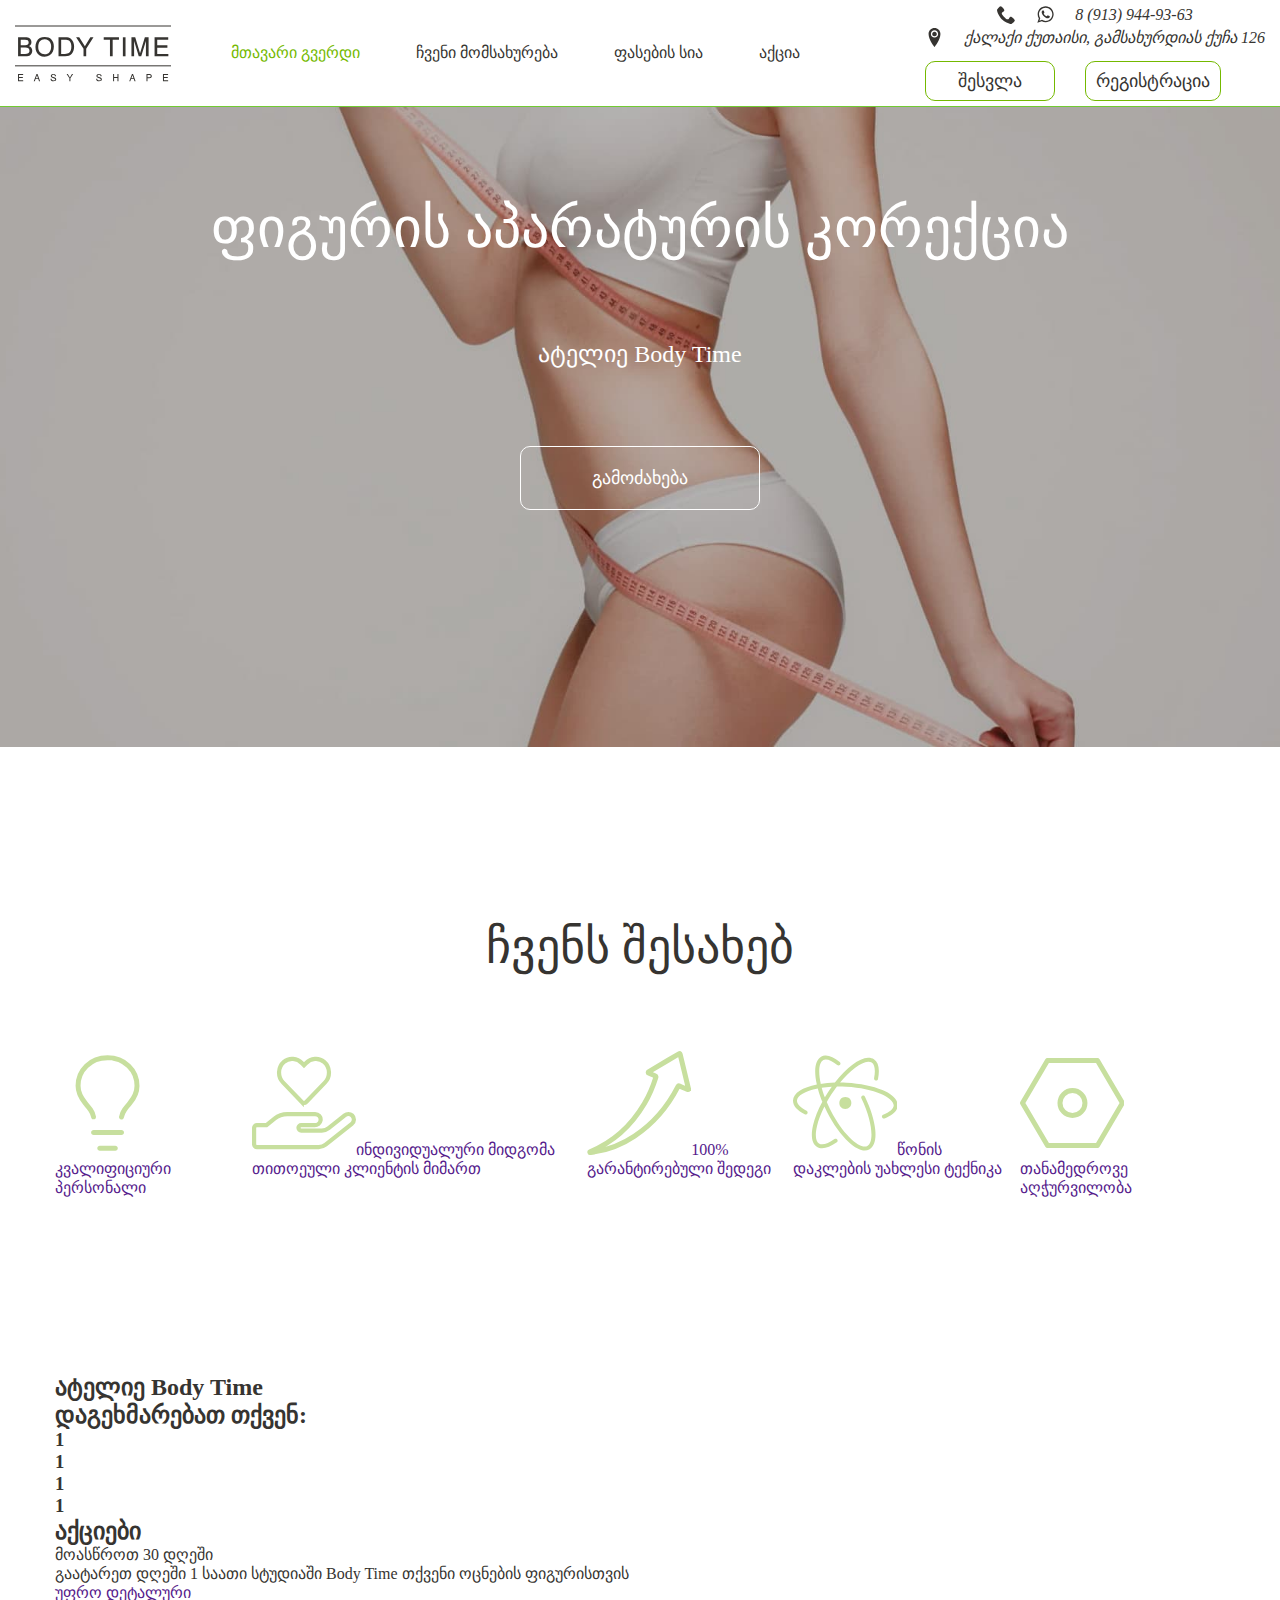
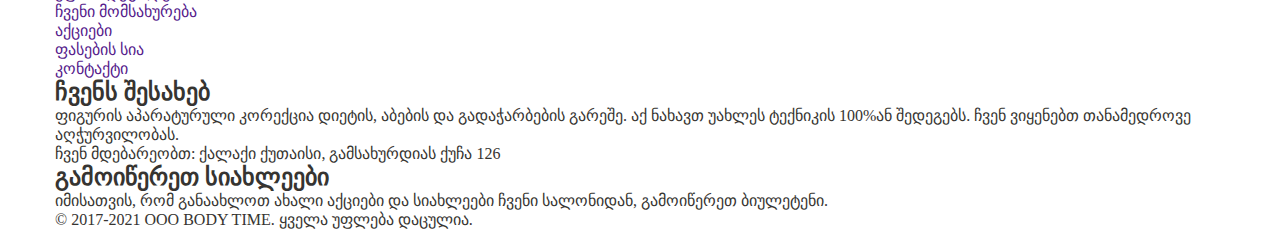
==== index.html @ a623d9ad "1" ====
<!DOCTYPE html>
<html lang="ka">
  <head>
    <meta charset="UTF-8" />
    <meta name="viewport" content="width=device-width, initial-scale=1.0" />
    <title>Body Time</title>
    <link
      rel="stylesheet"
      href="https://cdnjs.cloudflare.com/ajax/libs/modern-normalize/1.1.0/modern-normalize.min.css"
      integrity="sha512-wpPYUAdjBVSE4KJnH1VR1HeZfpl1ub8YT/NKx4PuQ5NmX2tKuGu6U/JRp5y+Y8XG2tV+wKQpNHVUX03MfMFn9Q=="
      crossorigin="anonymous"
      referrerpolicy="no-referrer"
    />
    <link
      href="https://fonts.googleapis.com/css2?family=Noto+Serif+Georgian:wdth,wght@62.5..100,100..900&display=swap"
      rel="stylesheet"
    />
    <link rel="stylesheet" href="./css/main.min.css" />
  </head>
  <body>
    <header class="header conteiner">
      <nav class="header__nav">
        <a href="" class="logo"><img src="./images/logo.svg" alt="" /></a>
        <ul class="header__list">
          <li class="header__item">
            <a href="" class="header__link header__link--active">მთავარი გვერდი</a>
          </li>
          <li class="header__item">
            <a href="./main.html" class="header__link">ჩვენი მომსახურება</a>
          </li>
          <li class="header__item"><a href="" class="header__link">ფასების სია</a></li>
          <li class="header__item"><a href="" class="header__link">აქცია</a></li>
        </ul>
      </nav>
      <address class="address">
        <ul class="address__list">
          <li class="address__item">
            <a href="" class="address__link"
              ><svg class="address__link--svg">
                <use href="./images/symbol-defs2.svg#icon-phone"></use></svg
              ><svg class="address__link--svg">
                <use href="./images/symbol-defs2.svg#icon-whatsapp "></use></svg
              >8 (913) 944-93-63</a
            >
          </li>
          <li class="address__item">
            <a href="" class="address__link"
              ><svg class="address__link--svg">
                <use href="./images/symbol-defs2.svg#icon-location2 "></use></svg
              >ქალაქი ქუთაისი, გამსახურდიას ქუჩა 126</a
            >
          </li>
        </ul>
        <button type="button" class="address__bt first">შესვლა</button>
        <button type="button" class="address__bt second">რეგისტრაცია</button>
      </address>
    </header>
    <main>
      <section class="hero">
        <div class="conteiner">
          <h1 class="hero__title">ფიგურის აპარატურის კორექცია</h1>
          <p class="hero__text">ატელიე Body Time</p>
          <button type="button" class="hero__btn">გამოძახება</button>
        </div>
      </section>
      <section class="ebout conteiner">
        <h2 class="ebout__title">ჩვენს შესახებ</h2>
        <ul class="ebout__list">
          <li class="ebout__item">
            <a href=""
              ><svg class="ebout__svg">
                <use href="./images/symbol-defs.svg#icon-lampochka"></use></svg
              >კვალიფიციური პერსონალი</a
            >
          </li>
          <li>
            <a href=""
              ><svg class="ebout__svg">
                <use href="./images/symbol-defs.svg#icon-rukaserdce"></use></svg
              >ინდივიდუალური მიდგომა თითოეული კლიენტის მიმართ</a
            >
          </li>
          <li>
            <a href=""
              ><svg class="ebout__svg"><use href="./images/symbol-defs.svg#icon-strela"></use></svg
              >100% გარანტირებული შედეგი</a
            >
          </li>
          <li>
            <a href=""
              ><svg class="ebout__svg"><use href="./images/symbol-defs.svg#icon-krugi"></use></svg
              >წონის დაკლების უახლესი ტექნიკა</a
            >
          </li>
          <li>
            <a href=""
              ><svg class="ebout__svg"><use href="./images/symbol-defs.svg#icon-gaika"></use></svg
              >თანამედროვე აღჭურვილობა</a
            >
          </li>
        </ul>
      </section>
      <section class="conteiner">
        <h2>
          ატელიე Body Time <br />
          დაგეხმარებათ თქვენ:
        </h2>
        <ul>
          <li>
            <h3>1</h3>
            <img src="" alt="" />
          </li>
          <li>
            <h3>1</h3>
            <img src="" alt="" />
          </li>
          <li>
            <h3>1</h3>
            <img src="" alt="" />
          </li>
          <li>
            <h3>1</h3>
            <img src="" alt="" />
          </li>
        </ul>
      </section>
      <section class="conteiner">
        <h2>აქციები</h2>
        <div>
          <p>მოასწროთ 30 დღეში</p>
          <p>გაატარეთ დღეში 1 საათი სტუდიაში Body Time თქვენი ოცნების ფიგურისთვის</p>
          <a href="">უფრო დეტალური</a>
        </div>
      </section>
    </main>
    <footer class="conteiner">
      <ul class="footer-nav">
        <li><a href="" aria-label="facebook" class="fotter-link">ჩვენი მომსახურება</a></li>
        <li><a href="" class="fotter-link">აქციები</a></li>
        <li><a href="" class="fotter-link">ფასების სია</a></li>
        <li><a href="" class="fotter-link">კონტაქტი</a></li>
      </ul>
      <div>
        <h2>ჩვენს შესახებ</h2>
        <p>
          ფიგურის აპარატურული კორექცია დიეტის, აბების და გადაჭარბების გარეშე. აქ ნახავთ უახლეს
          ტექნიკის 100%ან შედეგებს. ჩვენ ვიყენებთ თანამედროვე აღჭურვილობას.
        </p>
        <p>ჩვენ მდებარეობთ: ქალაქი ქუთაისი, გამსახურდიას ქუჩა 126</p>
      </div>
      <div>
        <h2>გამოიწერეთ სიახლეები</h2>
        <p>
          იმისათვის, რომ განაახლოთ ახალი აქციები და სიახლეები ჩვენი სალონიდან, გამოიწერეთ ბიულეტენი.
        </p>
      </div>
      <ul>
        <li><a href="" aria-label="Vk"></a></li>
        <li><a href="" aria-label="Google"></a></li>
        <li><a href="" aria-label="telephon"></a></li>
      </ul>
      <p>&copy; 2017-2021 ООО BODY TIME. ყველა უფლება დაცულია.</p>
    </footer>
  </body>
</html>
---- css/main.min.css ----
body{margin:0;font-family:Georgia,"Times New Roman",Times,serif;color:#363431;background-color:#fff}a{text-decoration:none}h1,h2,h3,h4,h5,h6{margin:0}ul{list-style:none;padding:0;margin:0}p{margin:0}img{max-width:100%;display:block;height:auto}.conteiner{margin-left:auto;margin-right:auto;padding-left:15px;padding-right:15px}@media screen and (min-width: 480px){.conteiner{width:480px}}@media screen and (min-width: 768px){.conteiner{width:768px}}@media screen and (min-width: 1200px){.conteiner{width:1200px}}html{-webkit-box-sizing:border-box;box-sizing:border-box}*,*::before,*::after{-webkit-box-sizing:inherit;box-sizing:inherit}.header{border-bottom:1px solid #71ca32;width:100%;display:-webkit-box;display:-ms-flexbox;display:flex}.logo{margin-right:60px}.header__nav{display:-webkit-box;display:-ms-flexbox;display:flex;-webkit-box-align:center;-ms-flex-align:center;align-items:center}.header__list{display:-webkit-box;display:-ms-flexbox;display:flex}.header__list .header__item:not(:last-child){margin-right:56px}.header__link{font-size:16px;line-height:1;color:#363431}.header__link:hover,.header__link:focus{color:#74b900}.header__link--active{color:#74b900}.ebout__svg{width:104px;height:104px}.address{margin-left:auto;padding-top:5px;padding-bottom:5px}.address__link{-webkit-box-align:center;-ms-flex-align:center;align-items:center;display:-webkit-inline-box;display:-ms-inline-flexbox;display:inline-flex;font-weight:400;font-size:16px;line-height:1;color:#363431}.address__link:hover,.address__link:focus{color:#74b900;fill:#74b900}.address__link--svg{fill:#363431;width:19px;height:19px;margin-right:20px}.address__bt{min-width:40px;display:inline-block;font-weight:400;font-size:18px;line-height:1;color:#363431;background-color:#fff;cursor:pointer;border-radius:10px;padding:12px;border:1px solid #74b900;padding:10px 10px}.address__bt:hover,.address__bt:focus{color:#74b900;background-color:#363431}.first{margin-right:26px;min-width:130px}.address__list{margin-bottom:10px}.address__item{text-align:center;-webkit-box-align:center;-ms-flex-align:center;align-items:center}.hero{max-width:1600px;height:640px;padding-bottom:128px;padding-top:88px;text-align:center;margin-left:auto;margin-right:auto;background-color:rgba(47,48,58,.4);background-image:url(../images/Rectangle2.jpg);background-repeat:no-repeat;background-size:cover;background-position:center}.hero__title{color:#fff;font-size:56px;font-weight:400;line-height:1.2}.hero__text{color:#fff;font-size:24px;font-weight:400;line-height:1;margin-top:80px}.hero__btn{margin-top:80px;background-color:inherit;border-radius:10px;border:1px solid #fff;color:#fff;font-size:18px;font-weight:400;line-height:1;text-align:center;padding:10px 20px;min-width:240px;height:64px;cursor:pointer}.hero__btn:hover,.hero__btn:focus{color:#71ca32;background-color:#363431;border-style:none}.ebout{padding-top:176px;padding-bottom:176px}.ebout__title{color:#363431;font-size:48px;font-weight:400;line-height:1;text-align:center}.ebout__list{margin-top:80px;display:-webkit-box;display:-ms-flexbox;display:flex}.ebout__item{-webkit-box-align:center;-ms-flex-align:center;align-items:center}/*# sourceMappingURL=main.min.css.map */
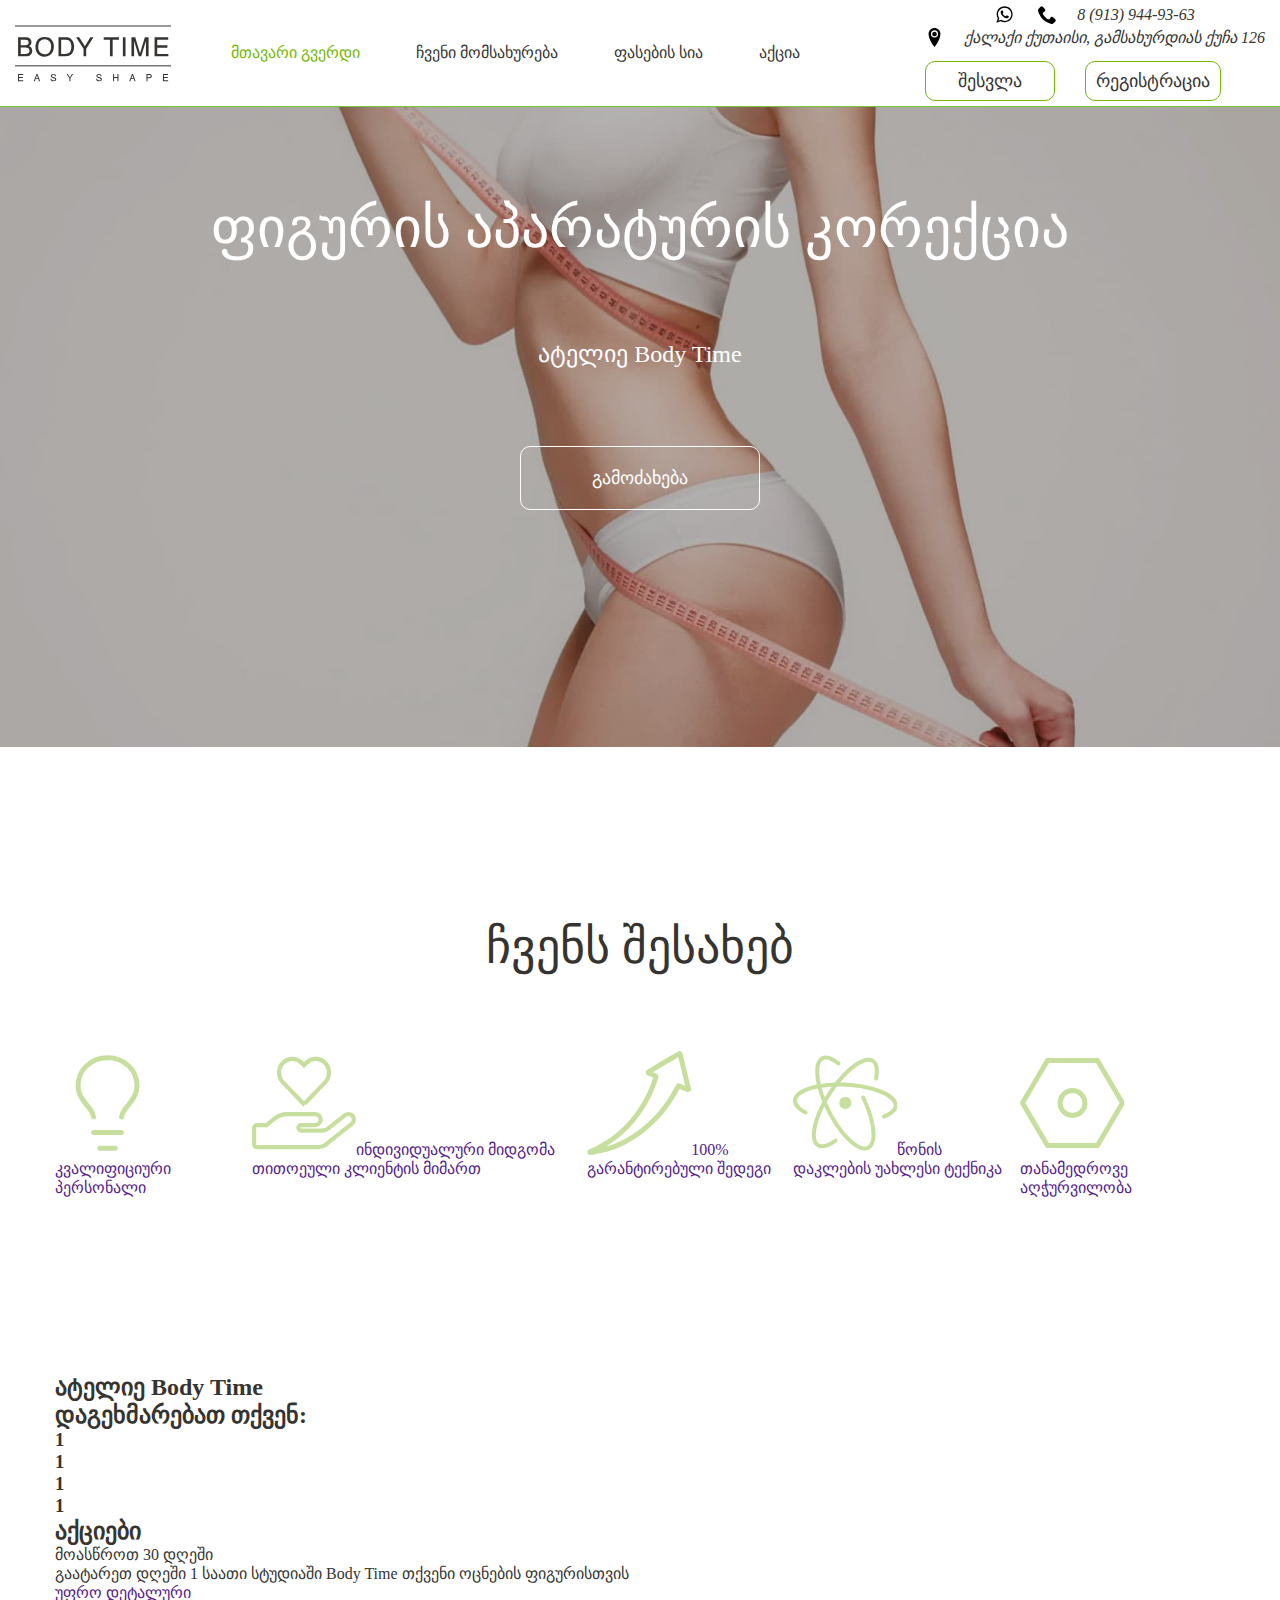
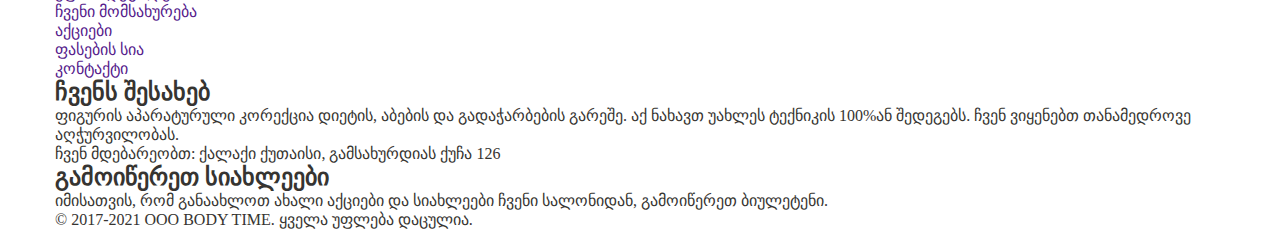
==== commit ec5933fc: "1" ====
--- a/index.html
+++ b/index.html
@@ -37,9 +37,11 @@
           <li class="address__item">
             <a href="" class="address__link"
               ><svg class="address__link--svg">
+                <use href="./images/symbol-defs2.svg#icon-whatsapp "></use></svg
+            ></a>
+            <a href="" class="address__link"
+              ><svg class="address__link--svg">
                 <use href="./images/symbol-defs2.svg#icon-phone"></use></svg
-              ><svg class="address__link--svg">
-                <use href="./images/symbol-defs2.svg#icon-whatsapp "></use></svg
               >8 (913) 944-93-63</a
             >
           </li>
--- a/css/main.min.css
+++ b/css/main.min.css
@@ -1 +1 @@
-body{margin:0;font-family:Georgia,"Times New Roman",Times,serif;color:#363431;background-color:#fff}a{text-decoration:none}h1,h2,h3,h4,h5,h6{margin:0}ul{list-style:none;padding:0;margin:0}p{margin:0}img{max-width:100%;display:block;height:auto}.conteiner{margin-left:auto;margin-right:auto;padding-left:15px;padding-right:15px}@media screen and (min-width: 480px){.conteiner{width:480px}}@media screen and (min-width: 768px){.conteiner{width:768px}}@media screen and (min-width: 1200px){.conteiner{width:1200px}}html{-webkit-box-sizing:border-box;box-sizing:border-box}*,*::before,*::after{-webkit-box-sizing:inherit;box-sizing:inherit}.header{border-bottom:1px solid #71ca32;width:100%;display:-webkit-box;display:-ms-flexbox;display:flex}.logo{margin-right:60px}.header__nav{display:-webkit-box;display:-ms-flexbox;display:flex;-webkit-box-align:center;-ms-flex-align:center;align-items:center}.header__list{display:-webkit-box;display:-ms-flexbox;display:flex}.header__list .header__item:not(:last-child){margin-right:56px}.header__link{font-size:16px;line-height:1;color:#363431}.header__link:hover,.header__link:focus{color:#74b900}.header__link--active{color:#74b900}.ebout__svg{width:104px;height:104px}.address{margin-left:auto;padding-top:5px;padding-bottom:5px}.address__link{-webkit-box-align:center;-ms-flex-align:center;align-items:center;display:-webkit-inline-box;display:-ms-inline-flexbox;display:inline-flex;font-weight:400;font-size:16px;line-height:1;color:#363431}.address__link:hover,.address__link:focus{color:#74b900;fill:#74b900}.address__link--svg{fill:#363431;width:19px;height:19px;margin-right:20px}.address__bt{min-width:40px;display:inline-block;font-weight:400;font-size:18px;line-height:1;color:#363431;background-color:#fff;cursor:pointer;border-radius:10px;padding:12px;border:1px solid #74b900;padding:10px 10px}.address__bt:hover,.address__bt:focus{color:#74b900;background-color:#363431}.first{margin-right:26px;min-width:130px}.address__list{margin-bottom:10px}.address__item{text-align:center;-webkit-box-align:center;-ms-flex-align:center;align-items:center}.hero{max-width:1600px;height:640px;padding-bottom:128px;padding-top:88px;text-align:center;margin-left:auto;margin-right:auto;background-color:rgba(47,48,58,.4);background-image:url(../images/Rectangle2.jpg);background-repeat:no-repeat;background-size:cover;background-position:center}.hero__title{color:#fff;font-size:56px;font-weight:400;line-height:1.2}.hero__text{color:#fff;font-size:24px;font-weight:400;line-height:1;margin-top:80px}.hero__btn{margin-top:80px;background-color:inherit;border-radius:10px;border:1px solid #fff;color:#fff;font-size:18px;font-weight:400;line-height:1;text-align:center;padding:10px 20px;min-width:240px;height:64px;cursor:pointer}.hero__btn:hover,.hero__btn:focus{color:#71ca32;background-color:#363431;border-style:none}.ebout{padding-top:176px;padding-bottom:176px}.ebout__title{color:#363431;font-size:48px;font-weight:400;line-height:1;text-align:center}.ebout__list{margin-top:80px;display:-webkit-box;display:-ms-flexbox;display:flex}.ebout__item{-webkit-box-align:center;-ms-flex-align:center;align-items:center}/*# sourceMappingURL=main.min.css.map */+body{margin:0;font-family:Georgia,"Times New Roman",Times,serif;color:#363431;background-color:#fff}a{text-decoration:none}h1,h2,h3,h4,h5,h6{margin:0}ul{list-style:none;padding:0;margin:0}p{margin:0}img{max-width:100%;display:block;height:auto}.conteiner{margin-left:auto;margin-right:auto;padding-left:15px;padding-right:15px}@media screen and (min-width: 480px){.conteiner{width:480px}}@media screen and (min-width: 768px){.conteiner{width:768px}}@media screen and (min-width: 1200px){.conteiner{width:1200px}}html{-webkit-box-sizing:border-box;box-sizing:border-box}*,*::before,*::after{-webkit-box-sizing:inherit;box-sizing:inherit}.header{border-bottom:1px solid #71ca32;width:100%;display:-webkit-box;display:-ms-flexbox;display:flex}.logo{margin-right:60px}.header__nav{display:-webkit-box;display:-ms-flexbox;display:flex;-webkit-box-align:center;-ms-flex-align:center;align-items:center}.header__list{display:-webkit-box;display:-ms-flexbox;display:flex}.header__list .header__item:not(:last-child){margin-right:56px}.header__link{font-size:16px;line-height:1;color:#363431}.header__link:hover,.header__link:focus{color:#74b900}.header__link--active{color:#74b900}.ebout__svg{width:104px;height:104px}.address{margin-left:auto;padding-top:5px;padding-bottom:5px}.address__link{-webkit-box-align:center;-ms-flex-align:center;align-items:center;display:-webkit-inline-box;display:-ms-inline-flexbox;display:inline-flex;font-weight:400;font-size:16px;line-height:1;color:#363431}.address__link:hover,.address__link:focus{color:#74b900;fill:#74b900}.address__link--svg{width:19px;height:19px;margin-right:20px}.address__bt{min-width:40px;display:inline-block;font-weight:400;font-size:18px;line-height:1;color:#363431;background-color:#fff;cursor:pointer;border-radius:10px;padding:12px;border:1px solid #74b900;padding:10px 10px}.address__bt:hover,.address__bt:focus{color:#74b900;background-color:#363431}.first{margin-right:26px;min-width:130px}.address__list{margin-bottom:10px}.address__item{text-align:center;-webkit-box-align:center;-ms-flex-align:center;align-items:center}.hero{max-width:1600px;height:640px;padding-bottom:128px;padding-top:88px;text-align:center;margin-left:auto;margin-right:auto;background-color:rgba(47,48,58,.4);background-image:url(../images/Rectangle2.jpg);background-repeat:no-repeat;background-size:cover;background-position:center}.hero__title{color:#fff;font-size:56px;font-weight:400;line-height:1.2}.hero__text{color:#fff;font-size:24px;font-weight:400;line-height:1;margin-top:80px}.hero__btn{margin-top:80px;background-color:inherit;border-radius:10px;border:1px solid #fff;color:#fff;font-size:18px;font-weight:400;line-height:1;text-align:center;padding:10px 20px;min-width:240px;height:64px;cursor:pointer}.hero__btn:hover,.hero__btn:focus{color:#71ca32;background-color:#363431;border-style:none}.ebout{padding-top:176px;padding-bottom:176px}.ebout__title{color:#363431;font-size:48px;font-weight:400;line-height:1;text-align:center}.ebout__list{margin-top:80px;display:-webkit-box;display:-ms-flexbox;display:flex}.ebout__item{-webkit-box-align:center;-ms-flex-align:center;align-items:center}/*# sourceMappingURL=main.min.css.map */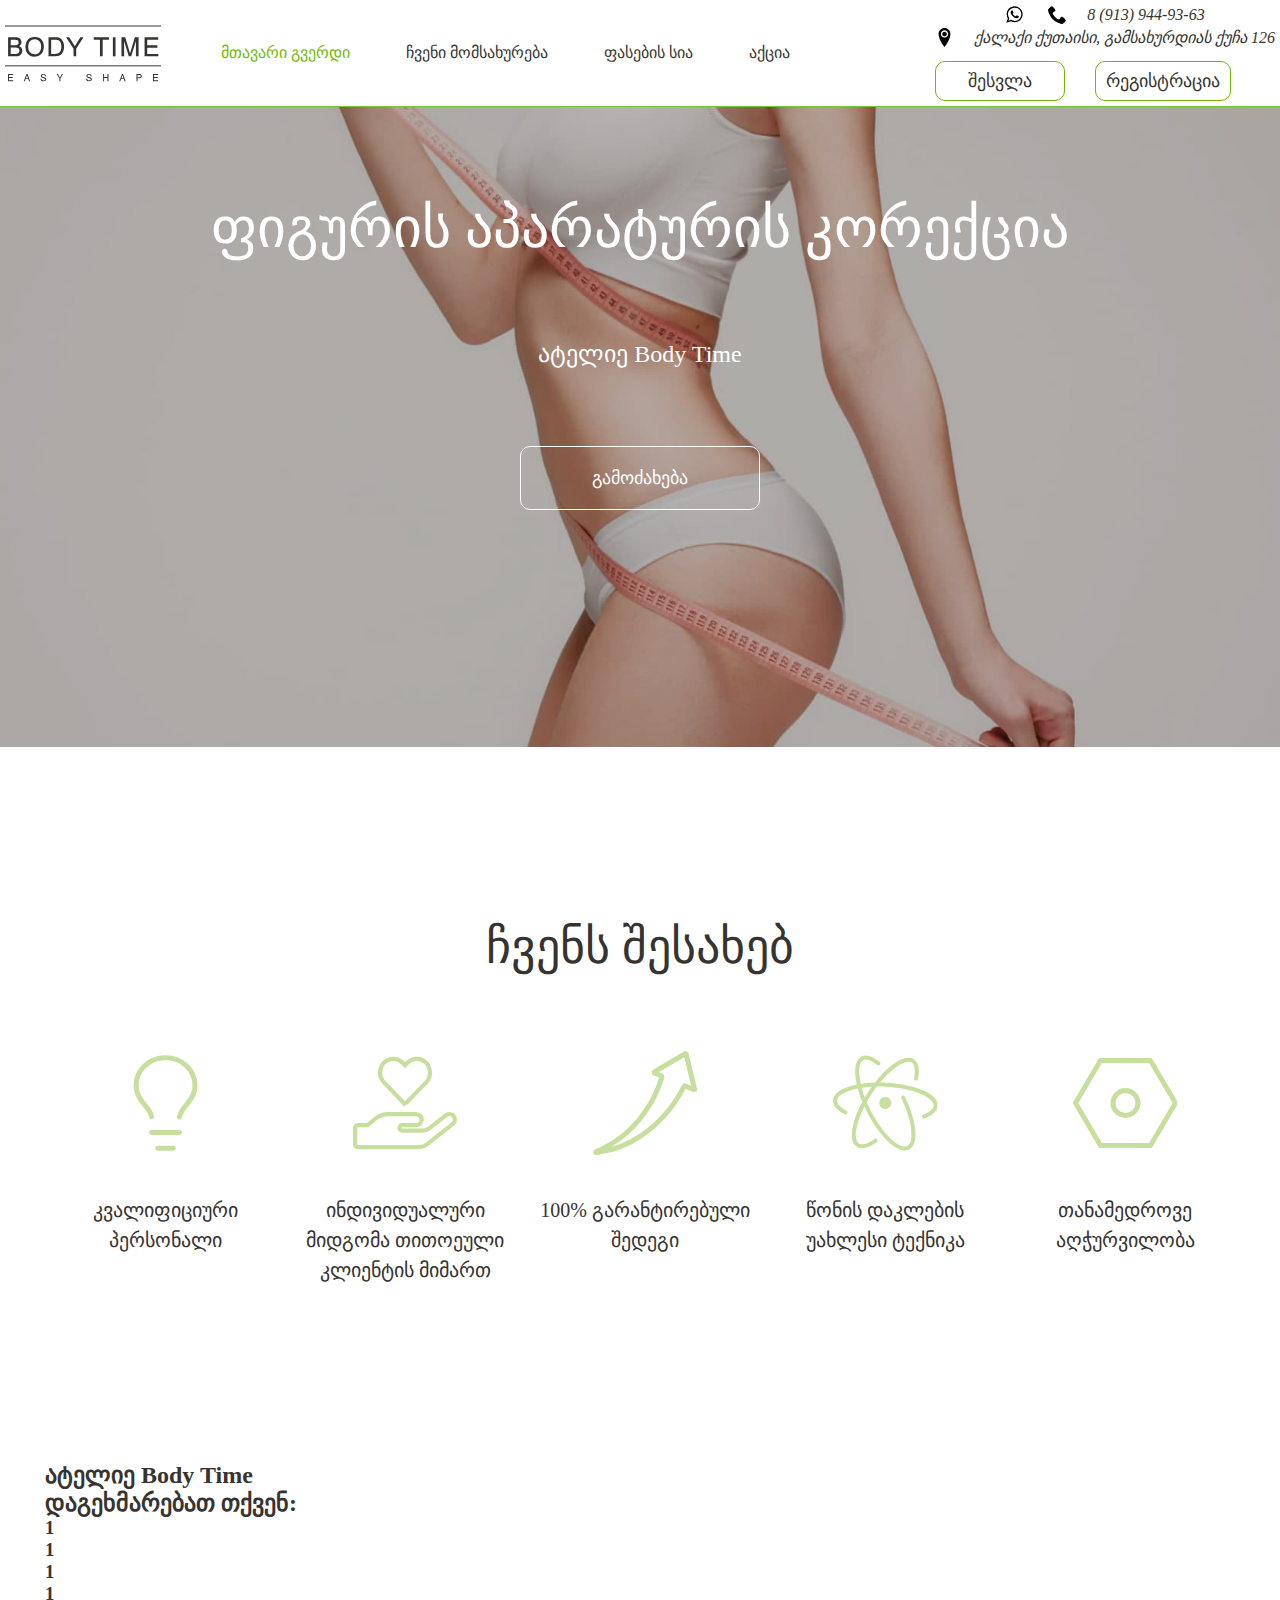
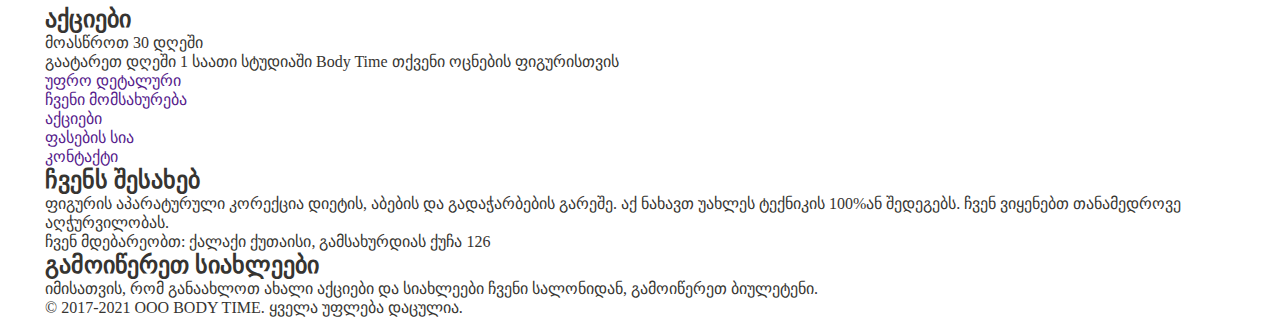
==== commit 33fd46ee: "1" ====
--- a/index.html
+++ b/index.html
@@ -69,35 +69,49 @@
         <h2 class="ebout__title">ჩვენს შესახებ</h2>
         <ul class="ebout__list">
           <li class="ebout__item">
-            <a href=""
-              ><svg class="ebout__svg">
-                <use href="./images/symbol-defs.svg#icon-lampochka"></use></svg
-              >კვალიფიციური პერსონალი</a
+            <a href="" class="ebout__link"
+              ><div class="ebout__div">
+                <svg class="ebout__svg">
+                  <use href="./images/symbol-defs.svg#icon-lampochka"></use>
+                </svg>
+              </div>
+              <p class="ebout__text">კვალიფიციური პერსონალი</p></a
             >
           </li>
-          <li>
-            <a href=""
-              ><svg class="ebout__svg">
-                <use href="./images/symbol-defs.svg#icon-rukaserdce"></use></svg
-              >ინდივიდუალური მიდგომა თითოეული კლიენტის მიმართ</a
+          <li class="ebout__item">
+            <a href="" class="ebout__link"
+              ><div class="ebout__div">
+                <svg class="ebout__svg">
+                  <use href="./images/symbol-defs.svg#icon-rukaserdce"></use>
+                </svg>
+              </div>
+              <p class="ebout__text">ინდივიდუალური მიდგომა თითოეული კლიენტის მიმართ</p></a
             >
           </li>
-          <li>
-            <a href=""
-              ><svg class="ebout__svg"><use href="./images/symbol-defs.svg#icon-strela"></use></svg
-              >100% გარანტირებული შედეგი</a
+          <li class="ebout__item">
+            <a href="" class="ebout__link"
+              ><div class="ebout__div">
+                <svg class="ebout__svg">
+                  <use href="./images/symbol-defs.svg#icon-strela"></use>
+                </svg>
+              </div>
+              <p class="ebout__text">100% გარანტირებული შედეგი</p></a
             >
           </li>
-          <li>
-            <a href=""
-              ><svg class="ebout__svg"><use href="./images/symbol-defs.svg#icon-krugi"></use></svg
-              >წონის დაკლების უახლესი ტექნიკა</a
+          <li class="ebout__item">
+            <a href="" class="ebout__link"
+              ><div class="ebout__div">
+                <svg class="ebout__svg"><use href="./images/symbol-defs.svg#icon-krugi"></use></svg>
+              </div>
+              <p class="ebout__text">წონის დაკლების უახლესი ტექნიკა</p></a
             >
           </li>
-          <li>
-            <a href=""
-              ><svg class="ebout__svg"><use href="./images/symbol-defs.svg#icon-gaika"></use></svg
-              >თანამედროვე აღჭურვილობა</a
+          <li class="ebout__item">
+            <a href="" class="ebout__link"
+              ><div class="ebout__div">
+                <svg class="ebout__svg"><use href="./images/symbol-defs.svg#icon-gaika"></use></svg>
+              </div>
+              <p class="ebout__text">თანამედროვე აღჭურვილობა</p></a
             >
           </li>
         </ul>
--- a/css/main.min.css
+++ b/css/main.min.css
@@ -1 +1 @@
-body{margin:0;font-family:Georgia,"Times New Roman",Times,serif;color:#363431;background-color:#fff}a{text-decoration:none}h1,h2,h3,h4,h5,h6{margin:0}ul{list-style:none;padding:0;margin:0}p{margin:0}img{max-width:100%;display:block;height:auto}.conteiner{margin-left:auto;margin-right:auto;padding-left:15px;padding-right:15px}@media screen and (min-width: 480px){.conteiner{width:480px}}@media screen and (min-width: 768px){.conteiner{width:768px}}@media screen and (min-width: 1200px){.conteiner{width:1200px}}html{-webkit-box-sizing:border-box;box-sizing:border-box}*,*::before,*::after{-webkit-box-sizing:inherit;box-sizing:inherit}.header{border-bottom:1px solid #71ca32;width:100%;display:-webkit-box;display:-ms-flexbox;display:flex}.logo{margin-right:60px}.header__nav{display:-webkit-box;display:-ms-flexbox;display:flex;-webkit-box-align:center;-ms-flex-align:center;align-items:center}.header__list{display:-webkit-box;display:-ms-flexbox;display:flex}.header__list .header__item:not(:last-child){margin-right:56px}.header__link{font-size:16px;line-height:1;color:#363431}.header__link:hover,.header__link:focus{color:#74b900}.header__link--active{color:#74b900}.ebout__svg{width:104px;height:104px}.address{margin-left:auto;padding-top:5px;padding-bottom:5px}.address__link{-webkit-box-align:center;-ms-flex-align:center;align-items:center;display:-webkit-inline-box;display:-ms-inline-flexbox;display:inline-flex;font-weight:400;font-size:16px;line-height:1;color:#363431}.address__link:hover,.address__link:focus{color:#74b900;fill:#74b900}.address__link--svg{width:19px;height:19px;margin-right:20px}.address__bt{min-width:40px;display:inline-block;font-weight:400;font-size:18px;line-height:1;color:#363431;background-color:#fff;cursor:pointer;border-radius:10px;padding:12px;border:1px solid #74b900;padding:10px 10px}.address__bt:hover,.address__bt:focus{color:#74b900;background-color:#363431}.first{margin-right:26px;min-width:130px}.address__list{margin-bottom:10px}.address__item{text-align:center;-webkit-box-align:center;-ms-flex-align:center;align-items:center}.hero{max-width:1600px;height:640px;padding-bottom:128px;padding-top:88px;text-align:center;margin-left:auto;margin-right:auto;background-color:rgba(47,48,58,.4);background-image:url(../images/Rectangle2.jpg);background-repeat:no-repeat;background-size:cover;background-position:center}.hero__title{color:#fff;font-size:56px;font-weight:400;line-height:1.2}.hero__text{color:#fff;font-size:24px;font-weight:400;line-height:1;margin-top:80px}.hero__btn{margin-top:80px;background-color:inherit;border-radius:10px;border:1px solid #fff;color:#fff;font-size:18px;font-weight:400;line-height:1;text-align:center;padding:10px 20px;min-width:240px;height:64px;cursor:pointer}.hero__btn:hover,.hero__btn:focus{color:#71ca32;background-color:#363431;border-style:none}.ebout{padding-top:176px;padding-bottom:176px}.ebout__title{color:#363431;font-size:48px;font-weight:400;line-height:1;text-align:center}.ebout__list{margin-top:80px;display:-webkit-box;display:-ms-flexbox;display:flex}.ebout__item{-webkit-box-align:center;-ms-flex-align:center;align-items:center}/*# sourceMappingURL=main.min.css.map */+body{margin:0;font-family:Georgia,"Times New Roman",Times,serif;color:#363431;background-color:#fff}a{text-decoration:none}h1,h2,h3,h4,h5,h6{margin:0}ul{list-style:none;padding:0;margin:0}p{margin:0}img{max-width:100%;display:block;height:auto}.conteiner{margin-left:auto;margin-right:auto;padding-left:5px;padding-right:5px}@media screen and (min-width: 480px){.conteiner{width:480px}}@media screen and (min-width: 768px){.conteiner{width:768px}}@media screen and (min-width: 1200px){.conteiner{width:1200px}}html{-webkit-box-sizing:border-box;box-sizing:border-box}*,*::before,*::after{-webkit-box-sizing:inherit;box-sizing:inherit}.header{border-bottom:1px solid #71ca32;width:100%;display:-webkit-box;display:-ms-flexbox;display:flex}.logo{margin-right:60px}.header__nav{display:-webkit-box;display:-ms-flexbox;display:flex;-webkit-box-align:center;-ms-flex-align:center;align-items:center}.header__list{display:-webkit-box;display:-ms-flexbox;display:flex}.header__list .header__item:not(:last-child){margin-right:56px}.header__link{font-size:16px;line-height:1;color:#363431}.header__link:hover,.header__link:focus{color:#74b900}.header__link--active{color:#74b900}.ebout__svg{width:104px;height:104px}.address{margin-left:auto;padding-top:5px;padding-bottom:5px}.address__link{-webkit-box-align:center;-ms-flex-align:center;align-items:center;display:-webkit-inline-box;display:-ms-inline-flexbox;display:inline-flex;font-weight:400;font-size:16px;line-height:1;color:#363431}.address__link:hover,.address__link:focus{color:#74b900;fill:#74b900}.address__link--svg{width:19px;height:19px;margin-right:20px}.address__bt{min-width:40px;display:inline-block;font-weight:400;font-size:18px;line-height:1;color:#363431;background-color:#fff;cursor:pointer;border-radius:10px;padding:12px;border:1px solid #74b900;padding:10px 10px}.address__bt:hover,.address__bt:focus{color:#74b900;background-color:#363431}.first{margin-right:26px;min-width:130px}.address__list{margin-bottom:10px}.address__item{text-align:center;-webkit-box-align:center;-ms-flex-align:center;align-items:center}.hero{max-width:1600px;height:640px;padding-bottom:128px;padding-top:88px;text-align:center;margin-left:auto;margin-right:auto;background-color:rgba(47,48,58,.4);background-image:url(../images/Rectangle2.jpg);background-repeat:no-repeat;background-size:cover;background-position:center}.hero__title{color:#fff;font-size:56px;font-weight:400;line-height:1.2}.hero__text{color:#fff;font-size:24px;font-weight:400;line-height:1;margin-top:80px}.hero__btn{margin-top:80px;background-color:inherit;border-radius:10px;border:1px solid #fff;color:#fff;font-size:18px;font-weight:400;line-height:1;text-align:center;padding:10px 20px;min-width:240px;height:64px;cursor:pointer}.hero__btn:hover,.hero__btn:focus{color:#71ca32;background-color:#363431;border-style:none}.ebout{padding-top:176px;padding-bottom:176px}.ebout__title{color:#363431;font-size:48px;font-weight:400;line-height:1;text-align:center}.ebout__list{margin-top:80px;display:-webkit-box;display:-ms-flexbox;display:flex}.ebout__item{display:-webkit-inline-box;display:-ms-inline-flexbox;display:inline-flex;text-align:center}.ebout__link{color:#363431;font-size:20px;font-weight:400;line-height:1.5;text-align:center}.ebout__div{width:240px;-webkit-box-align:center;-ms-flex-align:center;align-items:center;display:inline-block}.ebout__text{margin-top:32px}/*# sourceMappingURL=main.min.css.map */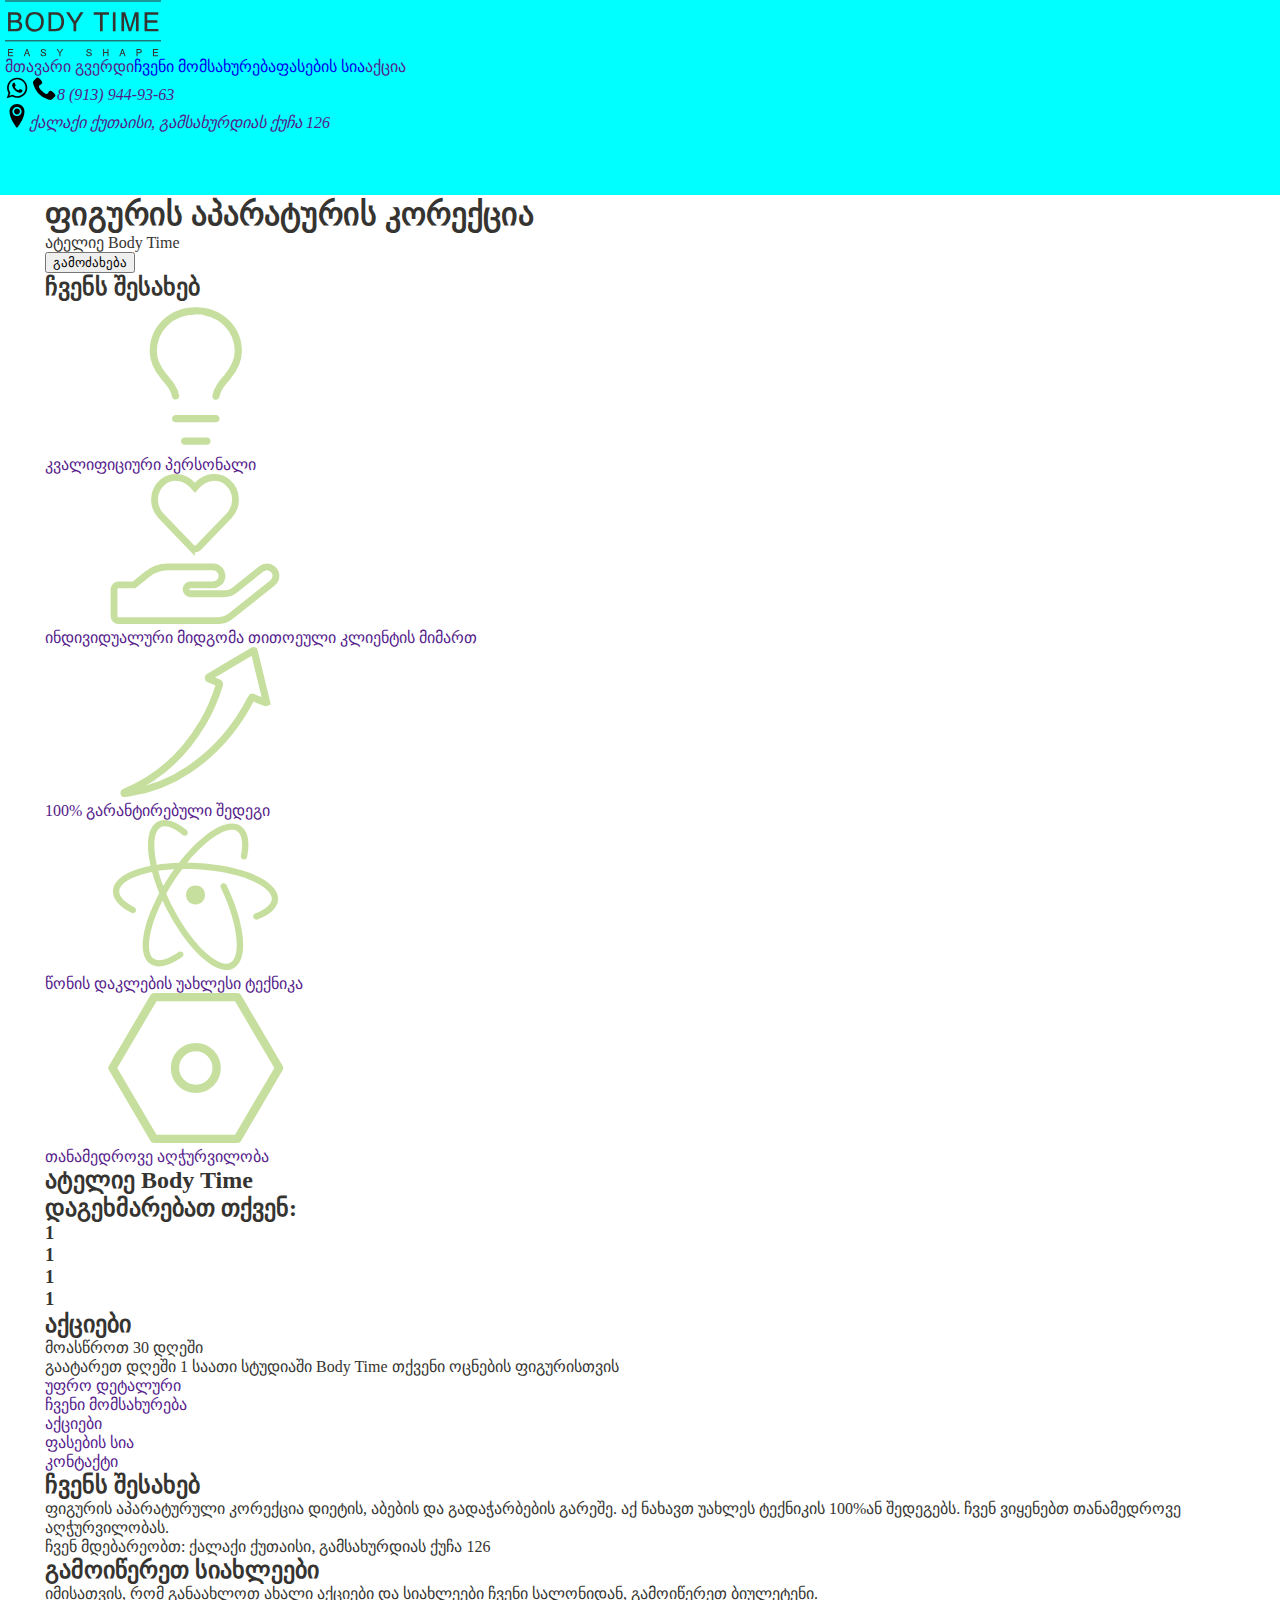
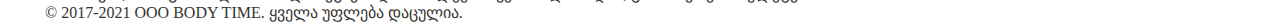
==== commit 6a50169c: "1" ====
--- a/index.html
+++ b/index.html
@@ -28,33 +28,36 @@
           <li class="header__item">
             <a href="./main.html" class="header__link">ჩვენი მომსახურება</a>
           </li>
-          <li class="header__item"><a href="" class="header__link">ფასების სია</a></li>
+          <li class="header__item">
+            <a href="./praktika.html" class="header__link">ფასების სია</a>
+          </li>
           <li class="header__item"><a href="" class="header__link">აქცია</a></li>
         </ul>
+        <!-- <a href="" class="header__link--price">ფასების სია</a> -->
       </nav>
       <address class="address">
         <ul class="address__list">
           <li class="address__item">
             <a href="" class="address__link"
-              ><svg class="address__link--svg">
+              ><svg class="address__link--svg" width="24px" height="24px">
                 <use href="./images/symbol-defs2.svg#icon-whatsapp "></use></svg
             ></a>
             <a href="" class="address__link"
-              ><svg class="address__link--svg">
+              ><svg class="address__link--svg" width="24px" height="24px">
                 <use href="./images/symbol-defs2.svg#icon-phone"></use></svg
               >8 (913) 944-93-63</a
             >
           </li>
           <li class="address__item">
             <a href="" class="address__link"
-              ><svg class="address__link--svg">
+              ><svg class="address__link--svg" width="24px" height="24px">
                 <use href="./images/symbol-defs2.svg#icon-location2 "></use></svg
               >ქალაქი ქუთაისი, გამსახურდიას ქუჩა 126</a
             >
           </li>
         </ul>
-        <button type="button" class="address__bt first">შესვლა</button>
-        <button type="button" class="address__bt second">რეგისტრაცია</button>
+        <!-- <button type="button" class="address__bt first">შესვლა</button>
+        <button type="button" class="address__bt second">რეგისტრაცია</button> -->
       </address>
     </header>
     <main>
@@ -62,7 +65,27 @@
         <div class="conteiner">
           <h1 class="hero__title">ფიგურის აპარატურის კორექცია</h1>
           <p class="hero__text">ატელიე Body Time</p>
-          <button type="button" class="hero__btn">გამოძახება</button>
+          <button type="button" class="hero__btn" data-modal-open>გამოძახება</button>
+          <div class="backdrop is-hidden" data-modal>
+            <div class="modal">
+              <p class="modal__text">დაბრუნების ზარი</p>
+              <form action="">
+                <div class="input__name">
+                  <input type="text" name="name" class="inputt" />
+                  <label for="" class="label__name">შენი სახელი</label>
+                </div>
+                <br />
+                <input type="tel" name="tel" />
+                <label for="">+7 (953) 812-12-77</label>
+              </form>
+              <input type="checkbox" name="chekbox" id="chekbox" />
+              <label for="chekbox"
+                >ვებ-გვერდზე ფორმის შევსებით თქვენ ეთანხმებით ჩვენს კონფიდენციალურობის
+                პოლიტიკას</label
+              >
+              <button type="submit" data-modal-close>შეუკვეთეთ ზარი</button>
+            </div>
+          </div>
         </div>
       </section>
       <section class="ebout conteiner">
@@ -177,5 +200,6 @@
       </ul>
       <p>&copy; 2017-2021 ООО BODY TIME. ყველა უფლება დაცულია.</p>
     </footer>
+    <script src="./js/modal.js"></script>
   </body>
 </html>
--- a/css/main.min.css
+++ b/css/main.min.css
@@ -1 +1 @@
-body{margin:0;font-family:Georgia,"Times New Roman",Times,serif;color:#363431;background-color:#fff}a{text-decoration:none}h1,h2,h3,h4,h5,h6{margin:0}ul{list-style:none;padding:0;margin:0}p{margin:0}img{max-width:100%;display:block;height:auto}.conteiner{margin-left:auto;margin-right:auto;padding-left:5px;padding-right:5px}@media screen and (min-width: 480px){.conteiner{width:480px}}@media screen and (min-width: 768px){.conteiner{width:768px}}@media screen and (min-width: 1200px){.conteiner{width:1200px}}html{-webkit-box-sizing:border-box;box-sizing:border-box}*,*::before,*::after{-webkit-box-sizing:inherit;box-sizing:inherit}.header{border-bottom:1px solid #71ca32;width:100%;display:-webkit-box;display:-ms-flexbox;display:flex}.logo{margin-right:60px}.header__nav{display:-webkit-box;display:-ms-flexbox;display:flex;-webkit-box-align:center;-ms-flex-align:center;align-items:center}.header__list{display:-webkit-box;display:-ms-flexbox;display:flex}.header__list .header__item:not(:last-child){margin-right:56px}.header__link{font-size:16px;line-height:1;color:#363431}.header__link:hover,.header__link:focus{color:#74b900}.header__link--active{color:#74b900}.ebout__svg{width:104px;height:104px}.address{margin-left:auto;padding-top:5px;padding-bottom:5px}.address__link{-webkit-box-align:center;-ms-flex-align:center;align-items:center;display:-webkit-inline-box;display:-ms-inline-flexbox;display:inline-flex;font-weight:400;font-size:16px;line-height:1;color:#363431}.address__link:hover,.address__link:focus{color:#74b900;fill:#74b900}.address__link--svg{width:19px;height:19px;margin-right:20px}.address__bt{min-width:40px;display:inline-block;font-weight:400;font-size:18px;line-height:1;color:#363431;background-color:#fff;cursor:pointer;border-radius:10px;padding:12px;border:1px solid #74b900;padding:10px 10px}.address__bt:hover,.address__bt:focus{color:#74b900;background-color:#363431}.first{margin-right:26px;min-width:130px}.address__list{margin-bottom:10px}.address__item{text-align:center;-webkit-box-align:center;-ms-flex-align:center;align-items:center}.hero{max-width:1600px;height:640px;padding-bottom:128px;padding-top:88px;text-align:center;margin-left:auto;margin-right:auto;background-color:rgba(47,48,58,.4);background-image:url(../images/Rectangle2.jpg);background-repeat:no-repeat;background-size:cover;background-position:center}.hero__title{color:#fff;font-size:56px;font-weight:400;line-height:1.2}.hero__text{color:#fff;font-size:24px;font-weight:400;line-height:1;margin-top:80px}.hero__btn{margin-top:80px;background-color:inherit;border-radius:10px;border:1px solid #fff;color:#fff;font-size:18px;font-weight:400;line-height:1;text-align:center;padding:10px 20px;min-width:240px;height:64px;cursor:pointer}.hero__btn:hover,.hero__btn:focus{color:#71ca32;background-color:#363431;border-style:none}.ebout{padding-top:176px;padding-bottom:176px}.ebout__title{color:#363431;font-size:48px;font-weight:400;line-height:1;text-align:center}.ebout__list{margin-top:80px;display:-webkit-box;display:-ms-flexbox;display:flex}.ebout__item{display:-webkit-inline-box;display:-ms-inline-flexbox;display:inline-flex;text-align:center}.ebout__link{color:#363431;font-size:20px;font-weight:400;line-height:1.5;text-align:center}.ebout__div{width:240px;-webkit-box-align:center;-ms-flex-align:center;align-items:center;display:inline-block}.ebout__text{margin-top:32px}/*# sourceMappingURL=main.min.css.map */+body{margin:0;font-family:Georgia,"Times New Roman",Times,serif;color:#363431;background-color:#fff;padding-top:195px}a{text-decoration:none}h1,h2,h3,h4,h5,h6{margin:0}ul{list-style:none;padding:0;margin:0}p{margin:0}img{max-width:100%;display:block;height:auto}.conteiner{margin-left:auto;margin-right:auto;padding-left:5px;padding-right:5px}@media screen and (min-width: 480px){.conteiner{width:480px}}@media screen and (min-width: 768px){.conteiner{width:768px}}@media screen and (min-width: 1200px){.conteiner{width:1200px}}html{-webkit-box-sizing:border-box;box-sizing:border-box}*,*::before,*::after{-webkit-box-sizing:inherit;box-sizing:inherit}.hidden{position:absolute;width:1px;height:1px;margin:-1px;padding:0;overflow:hidden;border:0;clip:rect(0 0 0 0);text-align:center}.header{position:fixed;top:0;left:0;width:100%;height:195px;background-color:aqua}.header__list{display:-webkit-box;display:-ms-flexbox;display:flex}.backdrop{position:fixed;top:0;left:0;width:100%;height:100%;background-color:rgba(225,222,222,.5)}.backdrop.is-hidden{opacity:0;pointer-events:none}.modal{position:absolute;top:50%;left:50%;width:288px;height:400px;-webkit-transform:translate(-50%, -50%);transform:translate(-50%, -50%);background-color:#fff;padding:48px 24px;border-radius:10px}/*# sourceMappingURL=main.min.css.map */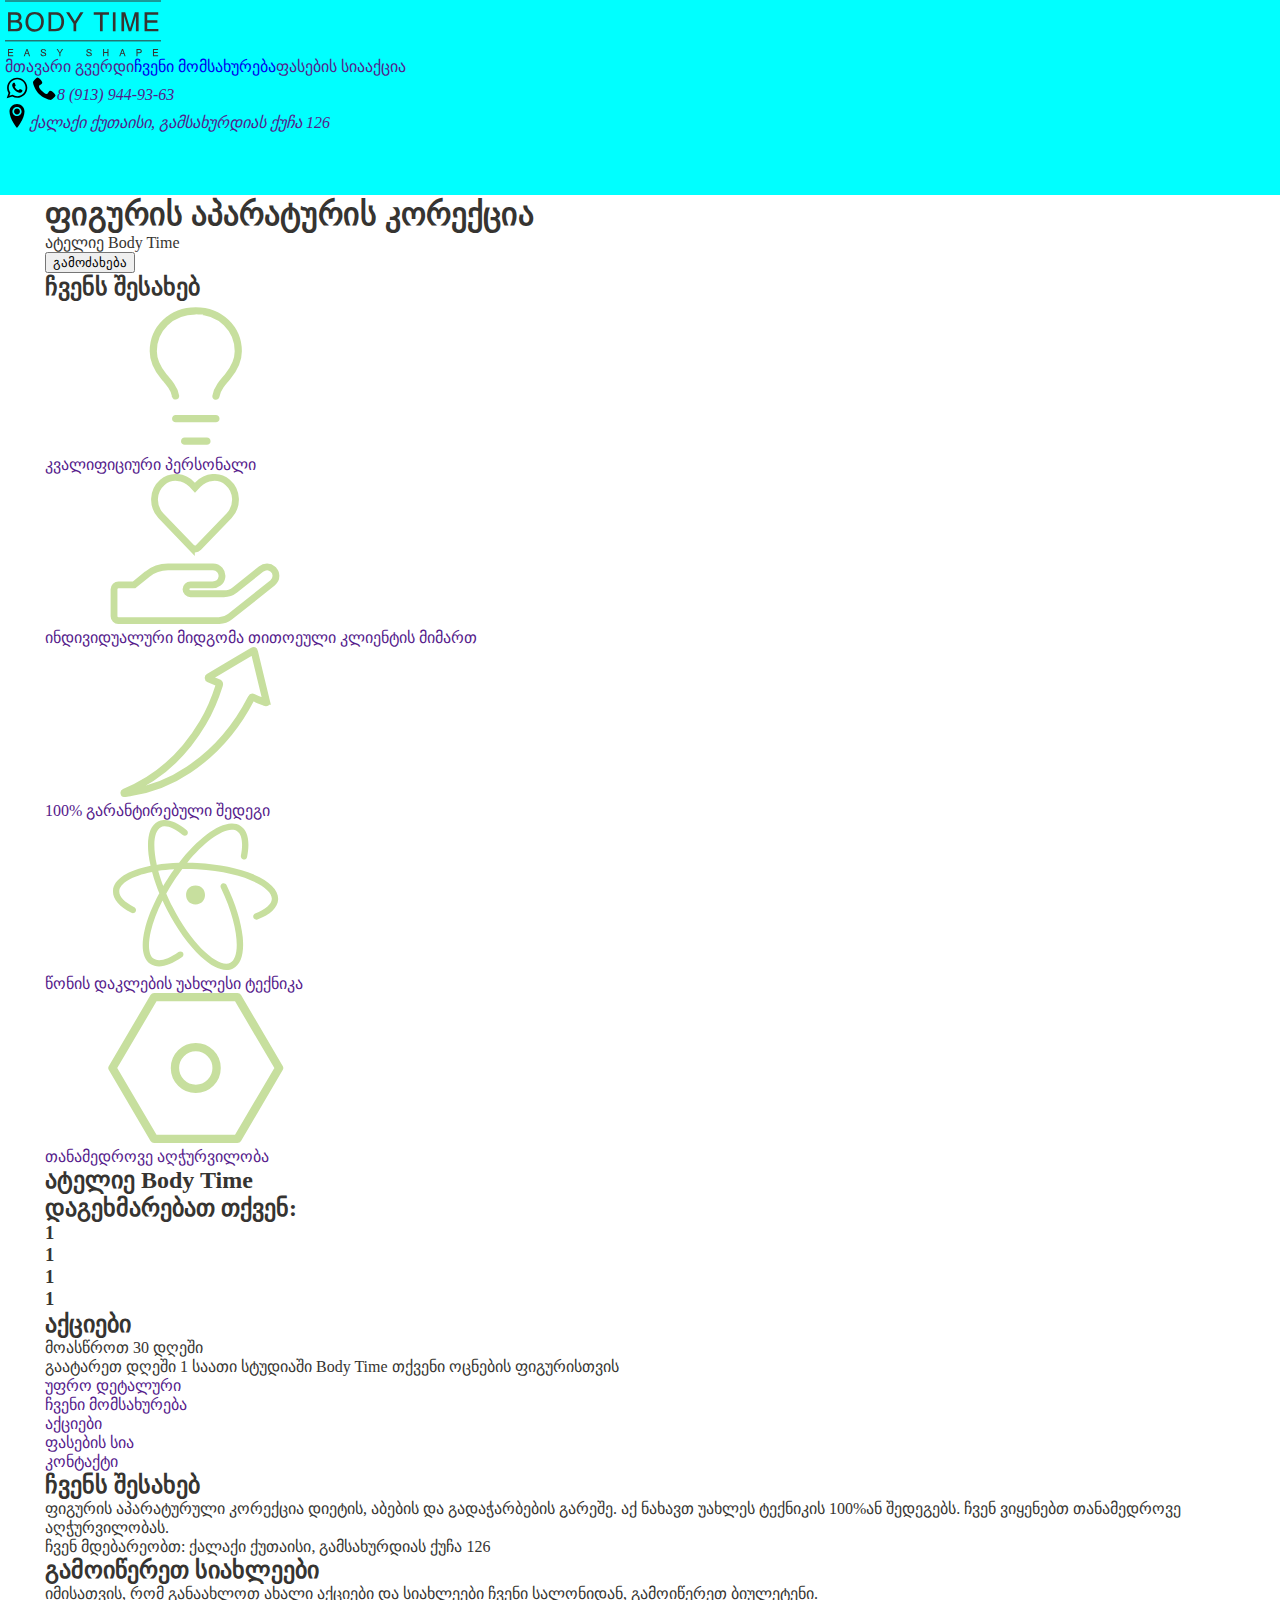
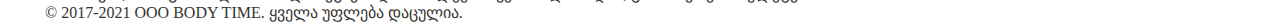
==== commit 9ca42ce1: "1" ====
--- a/index.html
+++ b/index.html
@@ -29,7 +29,7 @@
             <a href="./main.html" class="header__link">ჩვენი მომსახურება</a>
           </li>
           <li class="header__item">
-            <a href="./praktika.html" class="header__link">ფასების სია</a>
+            <a href="" class="header__link">ფასების სია</a>
           </li>
           <li class="header__item"><a href="" class="header__link">აქცია</a></li>
         </ul>
--- a/css/main.min.css
+++ b/css/main.min.css
@@ -1 +1 @@
-body{margin:0;font-family:Georgia,"Times New Roman",Times,serif;color:#363431;background-color:#fff;padding-top:195px}a{text-decoration:none}h1,h2,h3,h4,h5,h6{margin:0}ul{list-style:none;padding:0;margin:0}p{margin:0}img{max-width:100%;display:block;height:auto}.conteiner{margin-left:auto;margin-right:auto;padding-left:5px;padding-right:5px}@media screen and (min-width: 480px){.conteiner{width:480px}}@media screen and (min-width: 768px){.conteiner{width:768px}}@media screen and (min-width: 1200px){.conteiner{width:1200px}}html{-webkit-box-sizing:border-box;box-sizing:border-box}*,*::before,*::after{-webkit-box-sizing:inherit;box-sizing:inherit}.hidden{position:absolute;width:1px;height:1px;margin:-1px;padding:0;overflow:hidden;border:0;clip:rect(0 0 0 0);text-align:center}.header{position:fixed;top:0;left:0;width:100%;height:195px;background-color:aqua}.header__list{display:-webkit-box;display:-ms-flexbox;display:flex}.backdrop{position:fixed;top:0;left:0;width:100%;height:100%;background-color:rgba(225,222,222,.5)}.backdrop.is-hidden{opacity:0;pointer-events:none}.modal{position:absolute;top:50%;left:50%;width:288px;height:400px;-webkit-transform:translate(-50%, -50%);transform:translate(-50%, -50%);background-color:#fff;padding:48px 24px;border-radius:10px}/*# sourceMappingURL=main.min.css.map */+body{margin:0;font-family:Georgia,"Times New Roman",Times,serif;color:#363431;background-color:#fff;padding-top:195px}a{text-decoration:none}h1,h2,h3,h4,h5,h6{margin:0}ul{list-style:none;padding:0;margin:0}p{margin:0}img{max-width:100%;display:block;height:auto}.conteiner{margin-left:auto;margin-right:auto;padding-left:5px;padding-right:5px}@media screen and (min-width: 480px){.conteiner{width:480px}}@media screen and (min-width: 768px){.conteiner{width:768px}}@media screen and (min-width: 1200px){.conteiner{width:1200px}}html{-webkit-box-sizing:border-box;box-sizing:border-box}*,*::before,*::after{-webkit-box-sizing:inherit;box-sizing:inherit}.hidden{position:absolute;width:1px;height:1px;margin:-1px;padding:0;overflow:hidden;border:0;clip:rect(0 0 0 0);text-align:center}.header{position:fixed;top:0;left:0;width:100%;height:195px;background-color:aqua}.header__list{display:-webkit-box;display:-ms-flexbox;display:flex}.backdrop{position:fixed;top:0;left:0;width:100%;height:100%;background-color:rgba(225,222,222,.5)}.backdrop.is-hidden{opacity:0;pointer-events:none}.modal{position:absolute;top:50%;left:50%;width:288px;height:400px;-webkit-transform:translate(-50%, -50%);transform:translate(-50%, -50%);background-color:#fff;padding:48px 24px;border-radius:10px}.raginda{display:inline-block;padding:20px 50px;background-color:#7fffd4;margin-left:50px;text-align:center;position:relative}.raginda::after{position:absolute;content:"";width:20px;height:20px;background-color:#070706;margin-left:10px;-webkit-transition:250ms cubic-bezier(0.4, 0, 0.2, 1);transition:250ms cubic-bezier(0.4, 0, 0.2, 1)}.raginda::before{position:absolute;content:"";width:20px;height:20px;background-color:#639;top:50%;right:20px;-webkit-transform:translateY(-49%);transform:translateY(-49%)}.raginda:hover::after{-webkit-transform:translateY(-50px);transform:translateY(-50px)}/*# sourceMappingURL=main.min.css.map */